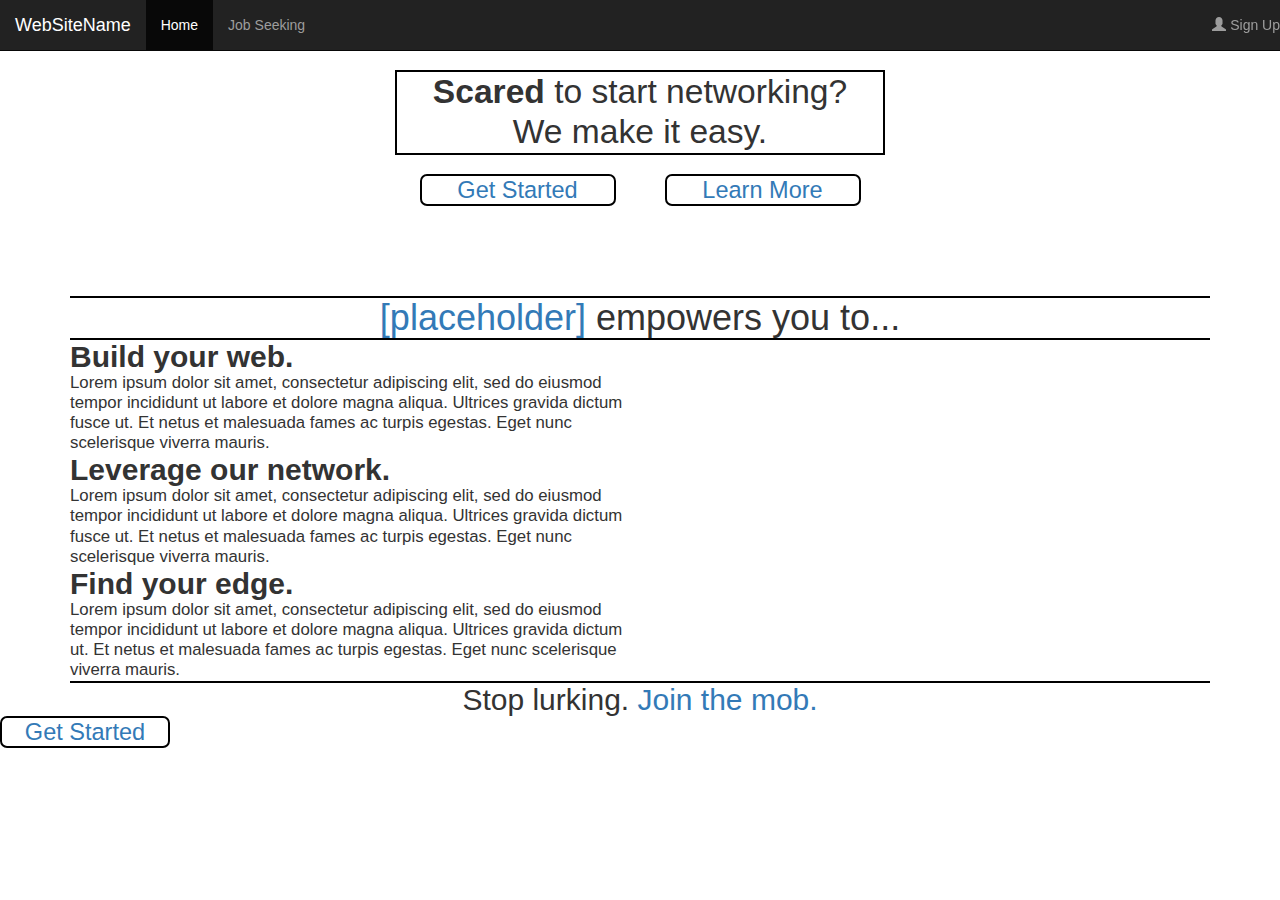
==== 131webrow2/index.html @ 45006539 "Auto stash before merge of "master" and "origin/master"" ====
<!DOCTYPE html>

<html>

<head>
    <!--Bootstrap-->
    <!-- <link rel="stylesheet" href="https://maxcdn.bootstrapcdn.com/bootstrap/4.0.0-beta/css/bootstrap.min.css" integrity="sha384-/Y6pD6FV/Vv2HJnA6t+vslU6fwYXjCFtcEpHbNJ0lyAFsXTsjBbfaDjzALeQsN6M" crossorigin="anonymous"> -->
    <link rel="stylesheet" href="https://maxcdn.bootstrapcdn.com/bootstrap/3.3.7/css/bootstrap.min.css" integrity="sha384-BVYiiSIFeK1dGmJRAkycuHAHRg32OmUcww7on3RYdg4Va+PmSTsz/K68vbdEjh4u" crossorigin="anonymous">

    <link rel="stylesheet" href="css/samstyles.css">
</head>

<body>
    <!-- Ashley's header -->
    <header>
        <nav class="navbar navbar-inverse navbar-fixed-top">
            <div class="navbar-header">
                <button type="button" class="navbar-toggle" data-toggle="collapse" data-target="#myNavbar">
                <span class="icon-bar"></span>
                <span class="icon-bar"></span>
                <span class="icon-bar"></span>
              </button>
                <a class="navbar-brand" href="#">WebSiteName</a>
            </div>
            <div class="collapse navbar-collapse" id="myNavbar">
                <ul class="nav navbar-nav">
                    <li class="active"><a href="index.html">Home</a></li>
                    <li><a href="#">Job Seeking</a></li>
                </ul>
                <ul class="nav navbar-nav navbar-right">
                    <li class="rightpadding"><a href="signup.html"><span class="glyphicon glyphicon-user"></span> Sign Up</a></li>
                </ul>
            </div>
        </nav>
    </header>

    <div id="home-header-img">
        <div id="home-header" class="clearfix center">
            <div id="home-header-tagline" class="home-border">
                <p class="text-center"><strong>Scared</strong> to start networking?</p>
                <p class="text-center">We make it easy.</p>
            </div>

            <div class="home-header-action home-border float-left">
                <a href="signup.html">
                    <p class="text-center">Get Started</p>
                </a>
            </div>

            <div class="home-header-action home-border float-right">
                <a href="#learn-more">
                    <p class="text-center">Learn More</p>
                </a>
            </div>
        </div>
    </div>

    <div class="container">
        <div id="learn-more" class="intro-spacer"> <!--mt-5 mb-4 pt-2 pb-3-->
            <h1 class="text-center"><span class="text-primary">[placeholder]</span> empowers you to...</h1>
        </div>

        <div class="row">
            <div class="col-sm-12 col-md-6"> <!--    mt-sm-0 mt-md-3 mt-lg-5    py-4-->
                <article>
                    <h2><strong>Build your web.</strong></h2> <!--mb-4-->
                    <p>Lorem ipsum dolor sit amet, consectetur adipiscing elit, sed do eiusmod tempor incididunt ut labore et dolore magna aliqua. Ultrices gravida dictum fusce ut. Et netus et malesuada fames ac turpis egestas. Eget nunc scelerisque viverra
                        mauris.</p>
                    <article>
            </div>
            <div> <!--col-sm-12 col-md-6    py-4-->
                <img class="home-img mx-auto d-block" src="https://via.placeholder.com/500x500" alt="">
            </div>
        </div>

        <div class="row">
            <div class="col-sm-12 col-md-6"> <!--order-md-2    mt-sm-0 mt-md-3 mt-lg-5    py-4-->
                <article>
                    <h2><strong>Leverage our network.</strong></h2> <!--mb-4-->
                    <p>Lorem ipsum dolor sit amet, consectetur adipiscing elit, sed do eiusmod tempor incididunt ut labore et dolore <span id="home-user-count" class="text-primary"></span> magna aliqua. Ultrices gravida dictum fusce ut. Et netus et malesuada fames ac turpis egestas. Eget nunc scelerisque viverra
                        mauris.</p>
                    <article>
            </div>
            <div class="col-sm-12 col-md-6"> <!-- order-md-1    py-4-->
                <img class="home-img mx-auto d-block" src="https://via.placeholder.com/500x500" alt="">
            </div>
        </div>

        <div class="row">
            <div class="col-sm-12 col-md-6"> <!--    mt-sm-0 mt-md-3 mt-lg-5    py-4-->
                <article>
                    <h2><strong>Find your edge.</strong></h2> <!--mb-4-->
                    <p>Lorem ipsum dolor sit amet, consectetur adipiscing elit, sed do eiusmod tempor incididunt ut labore et dolore magna aliqua. Ultrices gravida dictum ut. Et netus et malesuada fames ac turpis egestas. Eget nunc scelerisque viverra
                        mauris.</p>
                    <article>
            </div>
            <div class="col-sm-12 col-md-6"> <!--    py-4-->
                <img class="home-img mx-auto d-block" src="https://via.placeholder.com/500x500" alt="">
            </div>
        </div>

        <div class="spacer"></div> <!-- mt-4 mb-5-->
    </div>

    <h2 class="text-center">Stop lurking. <span class="text-primary">Join the mob.</span></h2>
    <div class="home-border bottom-action"> <!-- mx-auto mt-3 mb-5-->
        <a href="#">
            <p class="text-center text-link">Get Started</p> <!--py-1-->
        </a>
    </div>

    <script src="js/home.js"></script>
</body>

</html>
---- 131webrow2/css/samstyles.css ----
/* CSS Reset */
div, p, h1, h2, h3, h4, h5, h6, img {
    margin: 0px;
    padding: 0px;
}

/* Global styling */
body {
    /*background-color: #ffffff;*/
}
p {
    line-height: 1.2em;
    font-size: 1.2em;
}

/* Utility */
.home-border {
    border: 2px solid black;
    background-color: white;
}
.float-left {
    float: left;
}
.float-right {
    float: right;
}
.center {
    display: block;
    margin-left: auto;
    margin-right: auto;
}
.text-center {
    text-align: center;
}

/* --- Homepage --- */

/* Homepage header and landing */
#home-header-img {
    width:100%;
    height: 100%;
    padding: 5em 0em;
    background-image: url("https://via.placeholder.com/1028x200");
    background-size: cover;
}

#home-header {
    width: 35em;
}

#home-header-tagline {
    font-size: 2em;
}

.home-header-action {
    width: 40%;
    margin: 1em 5%;
    font-size: 1.4em;
    border-radius: 7px;
}

/* Home images */
.home-img {
    width: 300px;
    height: auto;
}

/* Spacers */
.intro-spacer {
    border-width: 2px 0px;
    border-style: solid;
    border-color: black;
}

.spacer {
    width: 100%;
    border-top: 2px solid black;
}

/* Bottom button */
.bottom-action {
    font-size: 1.4em;
    width: 170px;
    border-radius: 7px;
}

/* Footer */
#footer {
    background-color: black;
}

@media (max-width: 610px) {

}
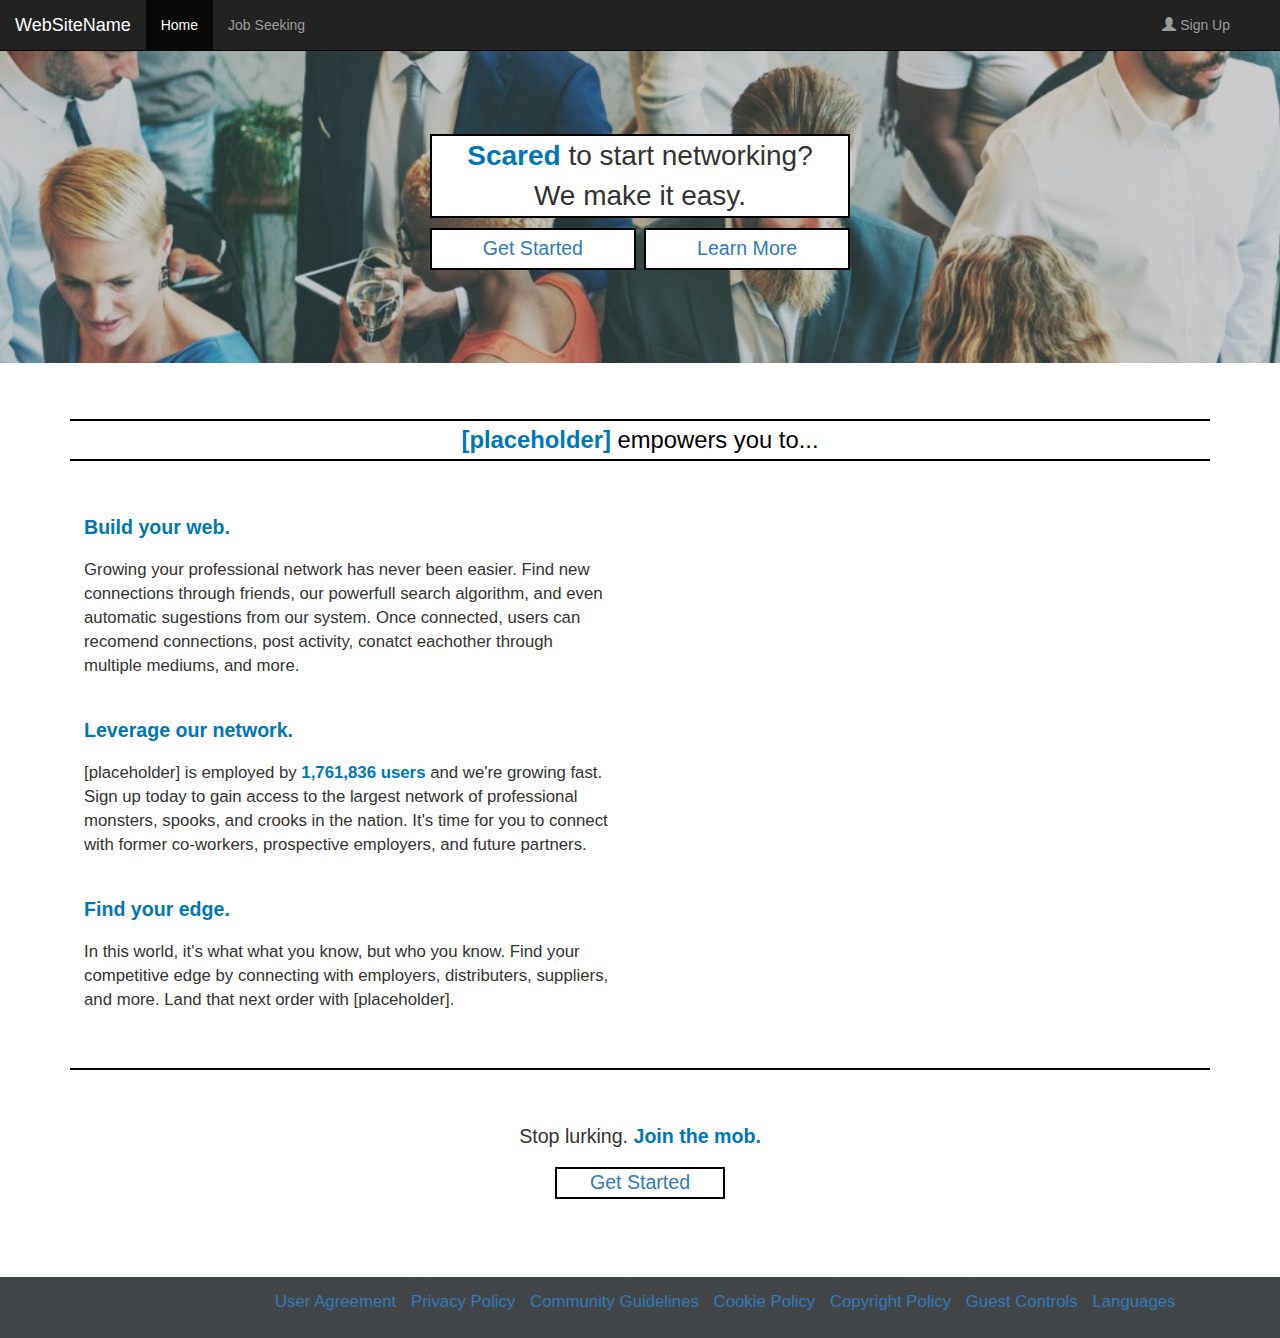
==== commit 33a2c2e3: "Finished homepage." ====
--- a/131webrow2/index.html
+++ b/131webrow2/index.html
@@ -7,10 +7,11 @@
     <!-- <link rel="stylesheet" href="https://maxcdn.bootstrapcdn.com/bootstrap/4.0.0-beta/css/bootstrap.min.css" integrity="sha384-/Y6pD6FV/Vv2HJnA6t+vslU6fwYXjCFtcEpHbNJ0lyAFsXTsjBbfaDjzALeQsN6M" crossorigin="anonymous"> -->
     <link rel="stylesheet" href="https://maxcdn.bootstrapcdn.com/bootstrap/3.3.7/css/bootstrap.min.css" integrity="sha384-BVYiiSIFeK1dGmJRAkycuHAHRg32OmUcww7on3RYdg4Va+PmSTsz/K68vbdEjh4u" crossorigin="anonymous">
 
-    <link rel="stylesheet" href="css/samstyles.css">
+    <link rel="stylesheet" href="css/StyleSheet.css">
+    <link rel="stylesheet" href="css/reset.css">
 </head>
 
-<body>
+<body id="index">
     <!-- Ashley's header -->
     <header>
         <nav class="navbar navbar-inverse navbar-fixed-top">
@@ -25,7 +26,7 @@
             <div class="collapse navbar-collapse" id="myNavbar">
                 <ul class="nav navbar-nav">
                     <li class="active"><a href="index.html">Home</a></li>
-                    <li><a href="#">Job Seeking</a></li>
+                    <li><a href="profiles.html">Job Seeking</a></li>
                 </ul>
                 <ul class="nav navbar-nav navbar-right">
                     <li class="rightpadding"><a href="signup.html"><span class="glyphicon glyphicon-user"></span> Sign Up</a></li>
@@ -57,57 +58,70 @@
 
     <div class="container">
         <div id="learn-more" class="intro-spacer"> <!--mt-5 mb-4 pt-2 pb-3-->
-            <h1 class="text-center"><span class="text-primary">[placeholder]</span> empowers you to...</h1>
+            <h1 class="text-center"><strong>[placeholder]</strong> empowers you to...</h1>
         </div>
 
         <div class="row">
-            <div class="col-sm-12 col-md-6"> <!--    mt-sm-0 mt-md-3 mt-lg-5    py-4-->
+            <div class="col-sm-12 col-md-6 home-col"> <!--    mt-sm-0 mt-md-3 mt-lg-5    py-4-->
                 <article>
                     <h2><strong>Build your web.</strong></h2> <!--mb-4-->
-                    <p>Lorem ipsum dolor sit amet, consectetur adipiscing elit, sed do eiusmod tempor incididunt ut labore et dolore magna aliqua. Ultrices gravida dictum fusce ut. Et netus et malesuada fames ac turpis egestas. Eget nunc scelerisque viverra
-                        mauris.</p>
-                    <article>
+                    <p>Growing your professional network has never been easier. Find new connections through friends, our powerfull search algorithm, and even automatic sugestions from our system. Once connected, users can recomend connections, post activity, conatct eachother through multiple mediums, and more.</p>
+                </article>
             </div>
-            <div> <!--col-sm-12 col-md-6    py-4-->
-                <img class="home-img mx-auto d-block" src="https://via.placeholder.com/500x500" alt="">
+            <div class="col-sm-12 col-md-6 home-col">
+                <img class="home-img center" src="./images/build.png" alt="">
             </div>
         </div>
 
         <div class="row">
-            <div class="col-sm-12 col-md-6"> <!--order-md-2    mt-sm-0 mt-md-3 mt-lg-5    py-4-->
+            <div class="col-sm-12 col-md-6 home-col"> <!--order-md-2    mt-sm-0 mt-md-3 mt-lg-5    py-4-->
                 <article>
                     <h2><strong>Leverage our network.</strong></h2> <!--mb-4-->
-                    <p>Lorem ipsum dolor sit amet, consectetur adipiscing elit, sed do eiusmod tempor incididunt ut labore et dolore <span id="home-user-count" class="text-primary"></span> magna aliqua. Ultrices gravida dictum fusce ut. Et netus et malesuada fames ac turpis egestas. Eget nunc scelerisque viverra
-                        mauris.</p>
-                    <article>
+                    <p>[placeholder] is employed by <strong><span id="home-user-count">1,761,836</span> users</strong> and we're growing fast. Sign up today to gain access to the largest network of professional monsters, spooks, and crooks in the nation. It's time for you to connect with former co-workers, prospective employers, and future partners.</p>
+                </article>
             </div>
-            <div class="col-sm-12 col-md-6"> <!-- order-md-1    py-4-->
-                <img class="home-img mx-auto d-block" src="https://via.placeholder.com/500x500" alt="">
+            <div class="col-sm-12 col-md-6 home-col"> <!-- order-md-1    py-4-->
+                <img class="home-img center" src="./images/leverage.png" alt="">
             </div>
         </div>
 
         <div class="row">
-            <div class="col-sm-12 col-md-6"> <!--    mt-sm-0 mt-md-3 mt-lg-5    py-4-->
+            <div class="col-sm-12 col-md-6 home-col"> <!--    mt-sm-0 mt-md-3 mt-lg-5    py-4-->
                 <article>
                     <h2><strong>Find your edge.</strong></h2> <!--mb-4-->
-                    <p>Lorem ipsum dolor sit amet, consectetur adipiscing elit, sed do eiusmod tempor incididunt ut labore et dolore magna aliqua. Ultrices gravida dictum ut. Et netus et malesuada fames ac turpis egestas. Eget nunc scelerisque viverra
-                        mauris.</p>
-                    <article>
+                    <p>In this world, it's what what you know, but who you know. Find your competitive edge by connecting with employers, distributers, suppliers, and more. Land that next order with [placeholder].</p>
+                </article>
             </div>
-            <div class="col-sm-12 col-md-6"> <!--    py-4-->
-                <img class="home-img mx-auto d-block" src="https://via.placeholder.com/500x500" alt="">
+            <div class="col-sm-12 col-md-6 home-col"> <!--    py-4-->
+                <img class="home-img center" src="./images/find.png" alt="">
             </div>
         </div>
 
         <div class="spacer"></div> <!-- mt-4 mb-5-->
     </div>
 
-    <h2 class="text-center">Stop lurking. <span class="text-primary">Join the mob.</span></h2>
-    <div class="home-border bottom-action"> <!-- mx-auto mt-3 mb-5-->
-        <a href="#">
-            <p class="text-center text-link">Get Started</p> <!--py-1-->
+    <h2 class="text-center">Stop lurking. <strong>Join the mob.</strong></h2>
+    <div class="home-border bottom-action center"> <!-- mx-auto mt-3 mb-5-->
+        <a href="signup.html">
+            <p class="text-center">Get Started</p> <!--py-1-->
         </a>
     </div>
+
+    <footer>
+        <div class="container">
+          <div class="col-sm-12 col-md-12 col-lg-12 col-lg-offset-2">
+            <ul class="list-inline">
+              <li><a href="#">User Agreement</a></li>
+              <li><a href="#">Privacy Policy</a></li>
+              <li><a href="#">Community Guidelines</a></li>
+              <li><a href="#">Cookie Policy</a></li>
+              <li><a href="#">Copyright Policy</a></li>
+              <li><a href="#">Guest Controls</a></li>
+              <li><a href="#">Languages</a></li>
+            </ul>
+          </div>
+        </div>
+    </footer>
 
     <script src="js/home.js"></script>
 </body>
--- a/131webrow2/css/StyleSheet.css
+++ b/131webrow2/css/StyleSheet.css
@@ -0,0 +1,192 @@
+body {
+  position: relative;
+}
+h1{
+  color: #0077b5;
+}
+h1:hover{
+  color: #283e4a;
+  text-decoration: none;
+}
+footer{
+  line-height: 3.0em;
+  font-size: 1.2em;
+  height: 12%;
+  color: #dde6ea;
+  background-color: #434649;
+}
+.rightpadding{
+  padding-right: 50px;
+}
+.nav>li>a:hover{
+  background-color: #434649;
+  color: #dde6ea;
+  padding: 15px;
+}
+.spypadding {
+  margin-top: 130px;
+  width: 12%;
+}
+.affix {
+    height: 300px;
+}
+.nav-pills>li.active>a, .nav-pills>li.active>a:focus, .nav-pills>li.active>a:hover{
+    background-color: #283e4a;
+}
+.secspacing{
+  padding-top: 250px;
+  padding-bottom: 500px;
+  margin-top: 200px;
+}
+.roundedframe{
+  height: 100%;
+  width: 100%;
+}
+
+#section1, #section2, #section3, #section4, #section5{
+    background-color: #dde6ea;
+    margin-left: 125px;
+    margin-bottom: 200px;
+}
+
+/* Specific stuff for Sam --- */
+
+/* Utility */
+.home-border {
+    border: 2px solid black;
+    background-color: white;
+}
+.float-left {
+    float: left;
+}
+.float-right {
+    float: right;
+}
+.center {
+    display: block;
+    margin-left: auto;
+    margin-right: auto;
+}
+.text-center {
+    text-align: center;
+}
+
+/* Homepage header and landing */
+#home-header-img {
+    width:100%;
+    padding: 6em 0em;
+    background-image: url("../images/HomeBanner.png");
+    background-size: cover;
+
+    /* so it plays nice with the header */
+    margin-top: 50px;
+}
+
+#home-header {
+    width: 30em;
+}
+
+#home-header-tagline {
+    font-size: 2em;
+}
+
+.home-header-action {
+    width: 49%;
+    margin: .5em 0em;
+    padding: .25em 0em;
+    font-size: 1.4em;
+    /*border-radius: 7px;*/
+}
+
+/* Home articles */
+#index article {
+    padding: 0em 1em;
+}
+#index article h2 {
+    margin-bottom: 1em;
+}
+.home-col {
+    margin-top: 3em;
+}
+
+/* Home images */
+.home-img {
+    width: 250px;
+    height: auto;
+}
+
+/* Spacers */
+.intro-spacer {
+    border-width: 2px 0px;
+    border-style: solid;
+    border-color: black;
+
+    margin: 4em 0em 1em 0em;
+    padding: 0.4em 0em;
+}
+.spacer {
+    margin: 4em 0em;
+    width: 100%;
+    border-top: 2px solid black;
+}
+
+/* Overide general style for h1 above. */
+.intro-spacer h1 {
+    color: black;
+}
+.intro-spacer:hover {
+    color: black;
+}
+
+/* Bottom button */
+.bottom-action {
+    margin: 1em auto 4em auto;
+    font-size: 1.4em;
+    width: 170px;
+}
+
+/* Footer */
+#footer {
+    background-color: black;
+}
+
+/* Fonts */
+#index h1 {
+    font-size: 1.7em;
+}
+#index h2 {
+    font-size: 1.4em;
+}
+article p {
+    font-size: 1.2em;
+}
+
+/* Colors */
+#index .text-primary{
+    color: #0077b5;
+}
+#index .text-secondary {
+    color: #283e4a;
+}
+#index strong {
+    color: #0077b5;
+}
+
+/* End specific stuff for Sam --- */
+
+@media screen and (max-width: 992px) {
+  #section1, #section2, #section3, #section4, #section5{
+      margin-left: 0px;
+  }
+}
+
+/*
+Extra small devices Phones (<768px)
+Small devices Tablets (≥768px)
+Medium devices Desktops (≥992px)
+Large devices Desktops (≥1200px)
+
+@media screen and (min-width: px) {
+
+}
+*/
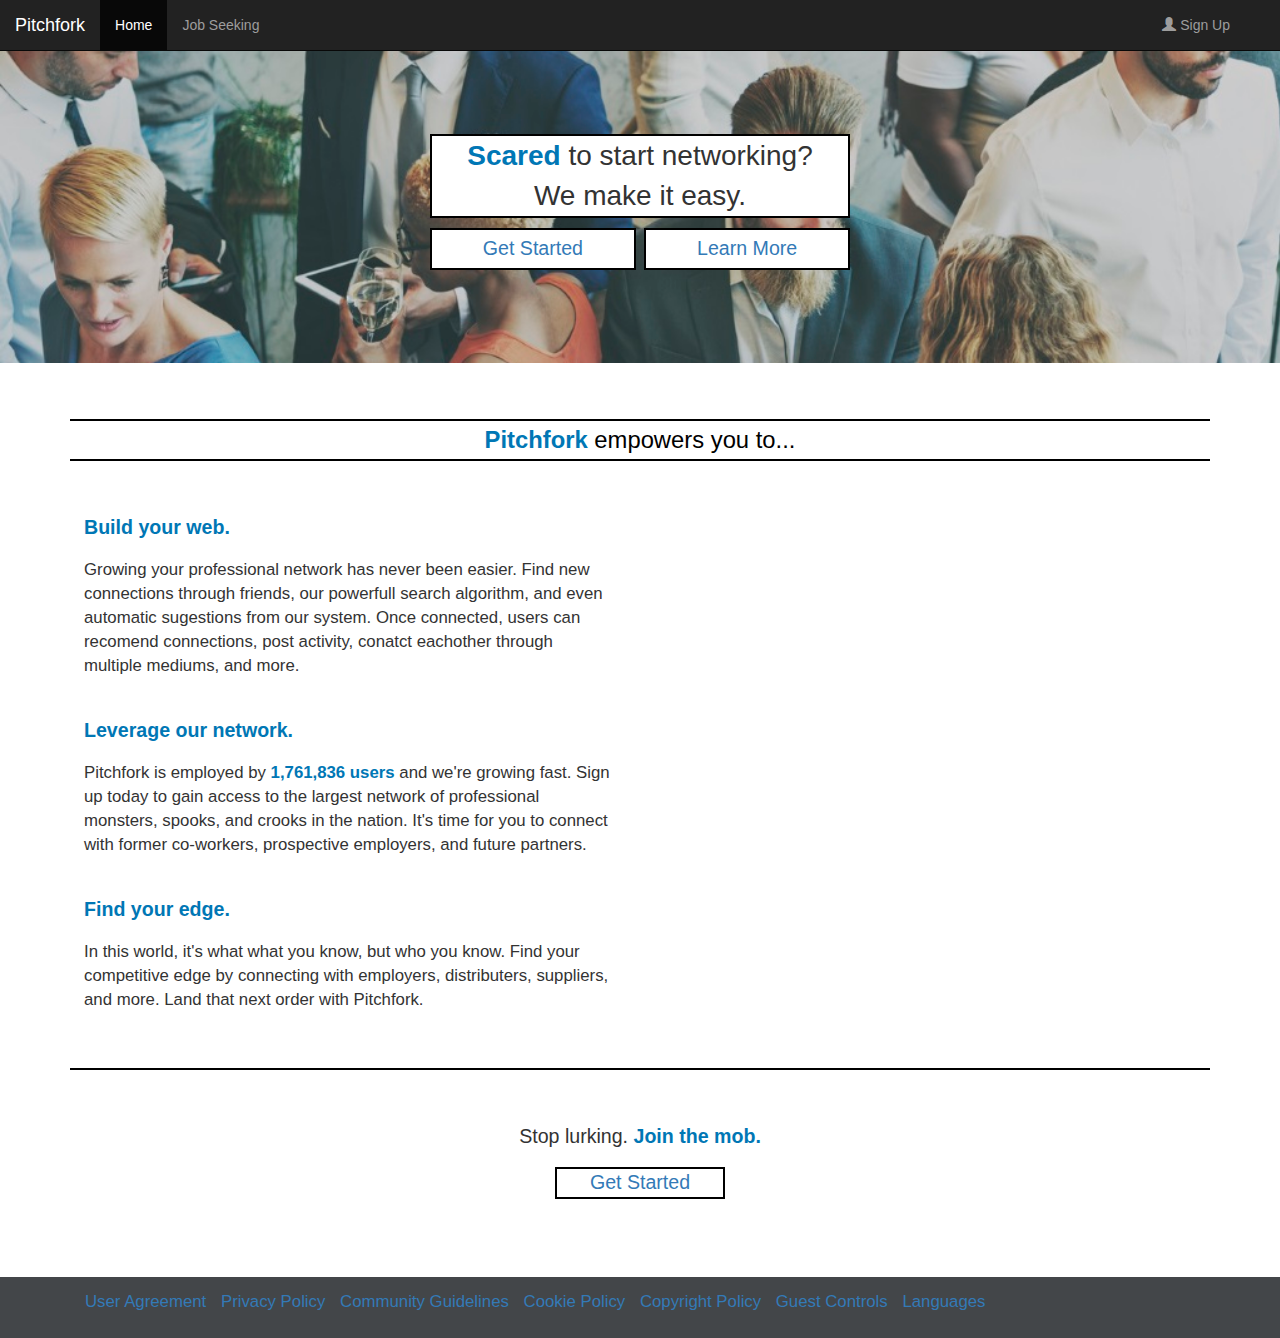
==== commit 821cfcdb: "Webiste name: Pitchfork" ====
--- a/131webrow2/index.html
+++ b/131webrow2/index.html
@@ -21,7 +21,7 @@
                 <span class="icon-bar"></span>
                 <span class="icon-bar"></span>
               </button>
-                <a class="navbar-brand" href="#">WebSiteName</a>
+                <a class="navbar-brand" href="#">Pitchfork</a>
             </div>
             <div class="collapse navbar-collapse" id="myNavbar">
                 <ul class="nav navbar-nav">
@@ -58,7 +58,7 @@
 
     <div class="container">
         <div id="learn-more" class="intro-spacer"> <!--mt-5 mb-4 pt-2 pb-3-->
-            <h1 class="text-center"><strong>[placeholder]</strong> empowers you to...</h1>
+            <h1 class="text-center"><strong>Pitchfork</strong> empowers you to...</h1>
         </div>
 
         <div class="row">
@@ -77,7 +77,7 @@
             <div class="col-sm-12 col-md-6 home-col"> <!--order-md-2    mt-sm-0 mt-md-3 mt-lg-5    py-4-->
                 <article>
                     <h2><strong>Leverage our network.</strong></h2> <!--mb-4-->
-                    <p>[placeholder] is employed by <strong><span id="home-user-count">1,761,836</span> users</strong> and we're growing fast. Sign up today to gain access to the largest network of professional monsters, spooks, and crooks in the nation. It's time for you to connect with former co-workers, prospective employers, and future partners.</p>
+                    <p>Pitchfork is employed by <strong><span id="home-user-count">1,761,836</span> users</strong> and we're growing fast. Sign up today to gain access to the largest network of professional monsters, spooks, and crooks in the nation. It's time for you to connect with former co-workers, prospective employers, and future partners.</p>
                 </article>
             </div>
             <div class="col-sm-12 col-md-6 home-col"> <!-- order-md-1    py-4-->
@@ -89,7 +89,7 @@
             <div class="col-sm-12 col-md-6 home-col"> <!--    mt-sm-0 mt-md-3 mt-lg-5    py-4-->
                 <article>
                     <h2><strong>Find your edge.</strong></h2> <!--mb-4-->
-                    <p>In this world, it's what what you know, but who you know. Find your competitive edge by connecting with employers, distributers, suppliers, and more. Land that next order with [placeholder].</p>
+                    <p>In this world, it's what what you know, but who you know. Find your competitive edge by connecting with employers, distributers, suppliers, and more. Land that next order with Pitchfork.</p>
                 </article>
             </div>
             <div class="col-sm-12 col-md-6 home-col"> <!--    py-4-->
@@ -98,18 +98,18 @@
         </div>
 
         <div class="spacer"></div> <!-- mt-4 mb-5-->
-    </div>
 
-    <h2 class="text-center">Stop lurking. <strong>Join the mob.</strong></h2>
-    <div class="home-border bottom-action center"> <!-- mx-auto mt-3 mb-5-->
-        <a href="signup.html">
-            <p class="text-center">Get Started</p> <!--py-1-->
-        </a>
+        <h2 class="text-center">Stop lurking. <strong>Join the mob.</strong></h2>
+        <div class="home-border bottom-action center"> <!-- mx-auto mt-3 mb-5-->
+            <a href="signup.html">
+                <p class="text-center">Get Started</p> <!--py-1-->
+            </a>
+        </div>
     </div>
 
     <footer>
         <div class="container">
-          <div class="col-sm-12 col-md-12 col-lg-12 col-lg-offset-2">
+          <div class="col-xs-12">
             <ul class="list-inline">
               <li><a href="#">User Agreement</a></li>
               <li><a href="#">Privacy Policy</a></li>
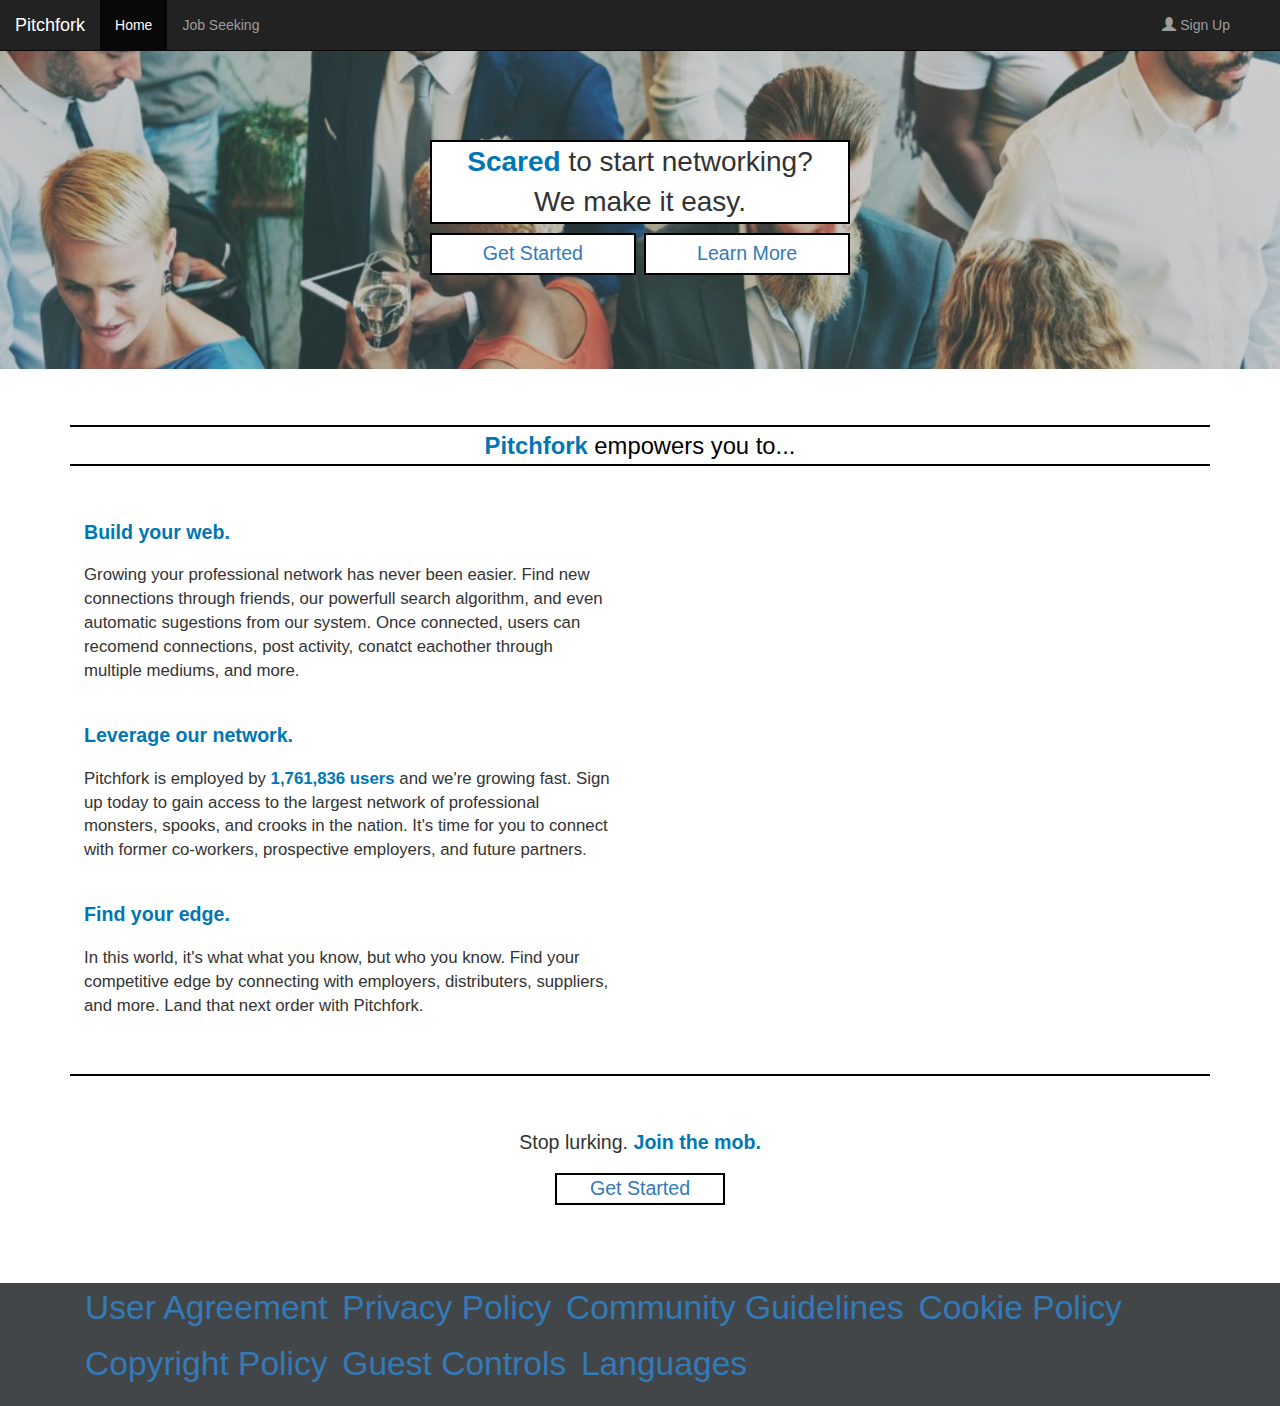
==== commit 3fb277d4: "It is now lowercase" ====
--- a/131webrow2/index.html
+++ b/131webrow2/index.html
@@ -7,7 +7,7 @@
     <!-- <link rel="stylesheet" href="https://maxcdn.bootstrapcdn.com/bootstrap/4.0.0-beta/css/bootstrap.min.css" integrity="sha384-/Y6pD6FV/Vv2HJnA6t+vslU6fwYXjCFtcEpHbNJ0lyAFsXTsjBbfaDjzALeQsN6M" crossorigin="anonymous"> -->
     <link rel="stylesheet" href="https://maxcdn.bootstrapcdn.com/bootstrap/3.3.7/css/bootstrap.min.css" integrity="sha384-BVYiiSIFeK1dGmJRAkycuHAHRg32OmUcww7on3RYdg4Va+PmSTsz/K68vbdEjh4u" crossorigin="anonymous">
 
-    <link rel="stylesheet" href="css/StyleSheet.css">
+    <link rel="stylesheet" href="css/stylesheet.css">
     <link rel="stylesheet" href="css/reset.css">
 </head>
 
--- a/131webrow2/css/stylesheet.css
+++ b/131webrow2/css/stylesheet.css
@@ -0,0 +1,428 @@
+body {
+  position: relative;
+}
+
+
+h1{
+
+  color: #0077b5;
+
+}
+
+h1:hover{
+
+  color: #283e4a;
+
+  text-decoration: none;
+
+}
+
+footer{
+
+  line-height: 3.0em;
+
+  font-size: 1.2em;
+
+  height: 12%;
+
+  color: #dde6ea;
+
+  background-color: #434649;
+
+}
+
+.rightpadding{
+
+  padding-right: 50px;
+
+}
+
+.nav>li>a:hover{
+
+  background-color: #434649;
+
+ }
+
+.contact_info{
+
+  float: right;
+
+  font-size: 100%;
+
+}
+
+.mummy{
+
+  display: block;
+
+  margin: 0 auto;
+
+  border: 2px solid black;
+
+  box-shadow: 5px 2px #434649;
+
+}
+
+.jumbotron{
+
+  background-image: url(images/header.jpg);
+
+  padding: 5%;
+
+  background-position: right top;
+
+  background-attachment: fixed;
+
+  background-repeat: no-repeat;
+
+  margin: 0;
+
+  margin-bottom: 2%;
+
+}
+
+.jumbotron h1{
+
+  text-align: center;
+
+  color: #dde6ea;
+
+  padding: 15px;
+
+}
+
+.spypadding {
+
+  margin-top: 130px;
+
+  width: 12%;
+
+}
+
+.affix {
+
+    height: 300px;
+
+}
+
+.nav-pills>li.active>a, .nav-pills>li.active>a:focus, .nav-pills>li.active>a:hover{
+
+    background-color: #283e4a;
+
+}
+
+.secspacing{
+
+  padding-top: 250px;
+
+  padding-bottom: 500px;
+
+  margin-top: 200px;
+
+}
+
+.roundedframe{
+
+  height: 100%;
+
+  width: 100%;
+
+}
+
+
+
+#section1, #section2, #section3, #section4, #section5{
+
+    background-color: #dde6ea;
+
+    margin-left: 125px;
+
+    margin-bottom: 200px;
+
+}
+
+
+
+/* Specific stuff for Sam --- */
+
+
+
+/* Utility */
+
+.home-border {
+
+    border: 2px solid black;
+
+    background-color: white;
+
+}
+
+.float-left {
+
+    float: left;
+
+}
+
+.float-right {
+
+    float: right;
+
+}
+
+.center {
+
+    display: block;
+
+    margin-left: auto;
+
+    margin-right: auto;
+
+}
+
+.text-center {
+
+    text-align: center;
+
+}
+
+
+
+/* Homepage header and landing */
+
+#home-header-img {
+
+    width:100%;
+
+    padding: 6em 0em;
+
+    background-image: url("../images/HomeBanner.png");
+
+    background-size: cover;
+
+
+
+    /* so it plays nice with the header */
+
+    margin-top: 50px;
+
+  padding-top: 7%;
+
+}
+
+
+
+#home-header {
+
+    width: 30em;
+
+}
+
+.p {
+
+  font-size: 200%;
+
+}
+
+
+
+#home-header-tagline {
+
+    font-size: 2em;
+
+}
+
+.container li{
+
+  font-size: 200%;
+
+}
+
+
+
+.home-header-action {
+
+    width: 49%;
+
+    margin: .5em 0em;
+
+    padding: .25em 0em;
+
+    font-size: 1.4em;
+
+    /*border-radius: 7px;*/
+
+}
+
+
+
+/* Home articles */
+
+#index article {
+
+    padding: 0em 1em;
+
+}
+
+#index article h2 {
+
+    margin-bottom: 1em;
+
+}
+
+.home-col {
+
+    margin-top: 3em;
+
+}
+
+
+
+/* Home images */
+
+.home-img {
+
+    width: 250px;
+
+    height: auto;
+
+}
+
+
+
+/* Spacers */
+
+.intro-spacer {
+
+    border-width: 2px 0px;
+
+    border-style: solid;
+
+    border-color: black;
+
+
+
+    margin: 4em 0em 1em 0em;
+
+    padding: 0.4em 0em;
+
+}
+
+.spacer {
+
+    margin: 4em 0em;
+
+    width: 100%;
+
+    border-top: 2px solid black;
+
+}
+
+
+
+/* Overide general style for h1 above. */
+
+.intro-spacer h1 {
+
+    color: black;
+
+}
+
+.intro-spacer:hover {
+
+    color: black;
+
+}
+
+
+
+/* Bottom button */
+
+.bottom-action {
+
+    margin: 1em auto 4em auto;
+
+    font-size: 1.4em;
+
+    width: 170px;
+
+}
+
+
+
+/* Footer */
+
+#footer {
+
+    background-color: black;
+
+}
+
+
+
+/* Fonts */
+
+#index h1 {
+
+    font-size: 1.7em;
+
+}
+
+#index h2 {
+
+    font-size: 1.4em;
+
+}
+
+article p {
+
+    font-size: 1.2em;
+
+}
+
+
+
+/* Colors */
+
+#index .text-primary{
+
+    color: #0077b5;
+
+}
+
+#index .text-secondary {
+
+    color: #283e4a;
+
+}
+
+#index strong {
+
+    color: #0077b5;
+
+}
+
+
+
+/* End specific stuff for Sam --- */
+
+
+
+@media screen and (max-width: 992px) {
+
+  #section1, #section2, #section3, #section4, #section5{
+
+      margin-left: 0px;
+
+  }
+
+footer{
+
+  background-color:  black;
+
+  color: white;
+
+  padding: .5%;
+
+  text-align: center;
+
+}
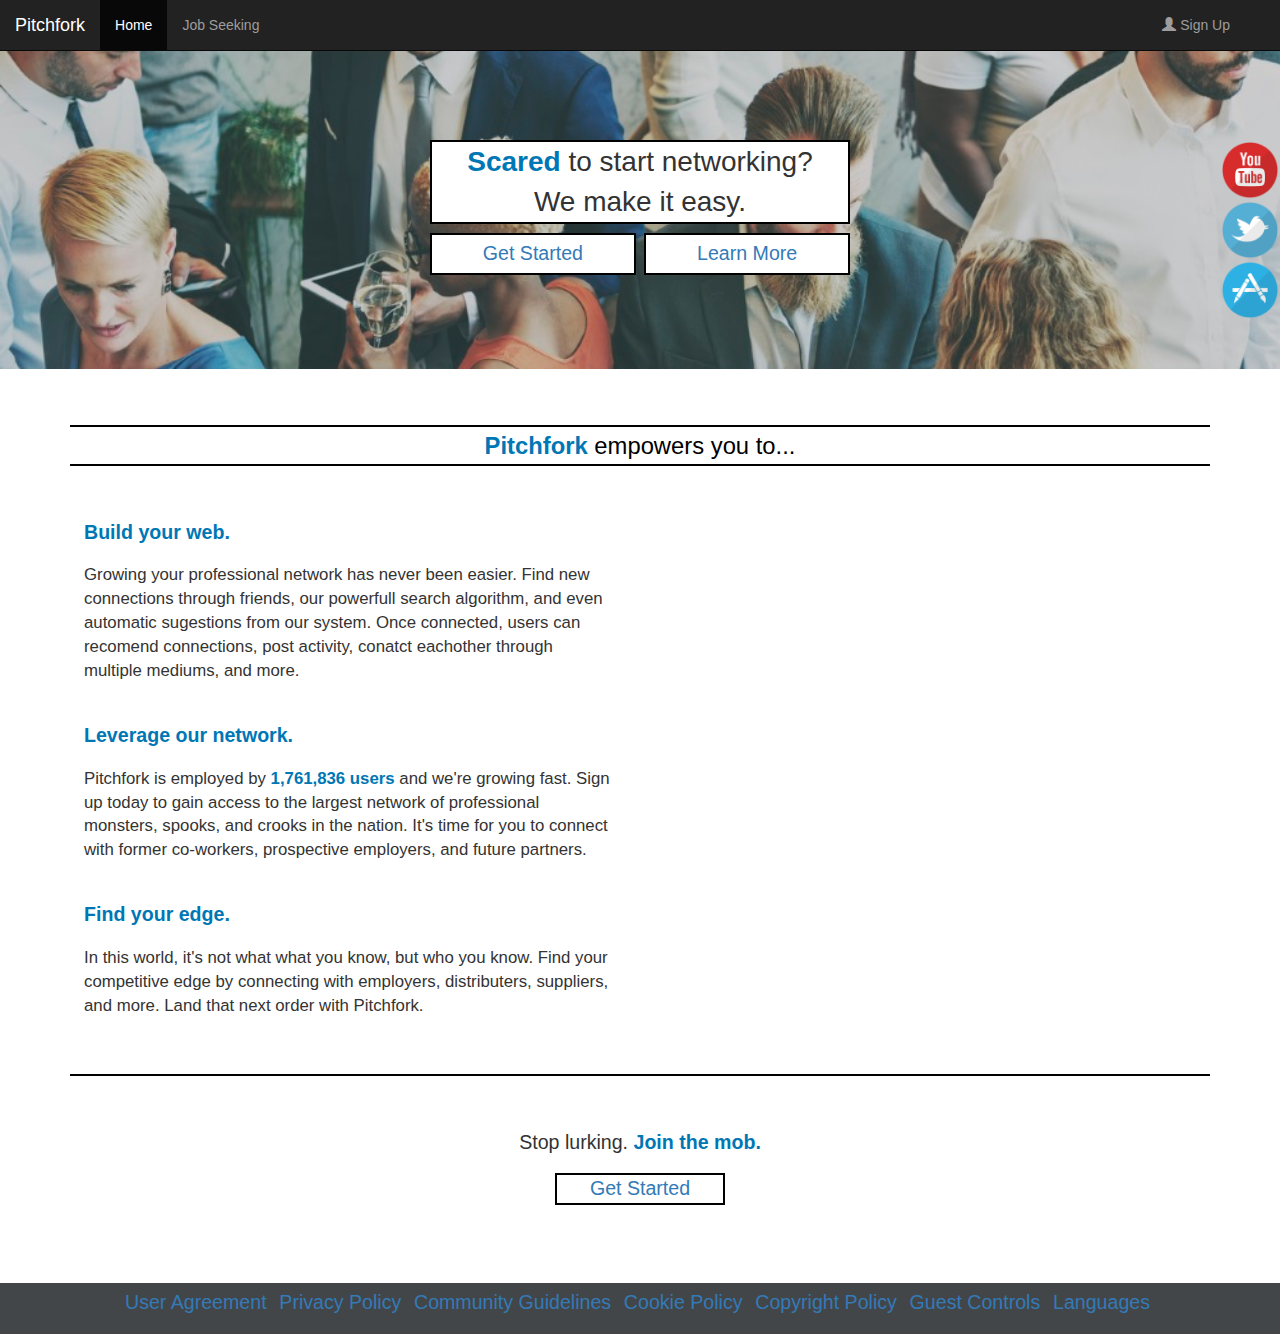
==== commit fca604de: "Created social bar." ====
--- a/131webrow2/index.html
+++ b/131webrow2/index.html
@@ -21,7 +21,7 @@
                 <span class="icon-bar"></span>
                 <span class="icon-bar"></span>
               </button>
-                <a class="navbar-brand" href="#">Pitchfork</a>
+                <a class="navbar-brand" href="index.html">Pitchfork</a>
             </div>
             <div class="collapse navbar-collapse" id="myNavbar">
                 <ul class="nav navbar-nav">
@@ -34,6 +34,9 @@
             </div>
         </nav>
     </header>
+	
+	<!-- Fixed to the side of the screen. -->
+	<div id="social-bar"></div>
 
     <div id="home-header-img">
         <div id="home-header" class="clearfix center">
@@ -89,7 +92,7 @@
             <div class="col-sm-12 col-md-6 home-col"> <!--    mt-sm-0 mt-md-3 mt-lg-5    py-4-->
                 <article>
                     <h2><strong>Find your edge.</strong></h2> <!--mb-4-->
-                    <p>In this world, it's what what you know, but who you know. Find your competitive edge by connecting with employers, distributers, suppliers, and more. Land that next order with Pitchfork.</p>
+                    <p>In this world, it's not what what you know, but who you know. Find your competitive edge by connecting with employers, distributers, suppliers, and more. Land that next order with Pitchfork.</p>
                 </article>
             </div>
             <div class="col-sm-12 col-md-6 home-col"> <!--    py-4-->
--- a/131webrow2/css/stylesheet.css
+++ b/131webrow2/css/stylesheet.css
@@ -2,187 +2,118 @@
   position: relative;
 }
 
-
 h1{
-
   color: #0077b5;
-
 }
 
 h1:hover{
-
   color: #283e4a;
-
   text-decoration: none;
-
+}
+
+.rightpadding{
+  padding-right: 50px;
+}
+
+.nav>li>a:hover{
+  background-color: #434649;
+ }
+
+.contact_info{
+  float: right;
+  font-size: 100%;
+}
+
+.mummy{
+  display: block;
+  margin: 0 auto;
+  border: 2px solid black;
+  box-shadow: 5px 2px #434649;
+}
+
+.jumbotron{
+  background-image: url("../images/header.jpg");
+  padding: 5%;
+  background-position: right top;
+  background-attachment: fixed;
+  background-repeat: no-repeat;
+  margin: 0;
+  margin-bottom: 2%;
+}
+
+.jumbotron h1{
+  text-align: center;
+  color: #dde6ea;
+  padding: 15px;
 }
 
 footer{
-
-  line-height: 3.0em;
-
-  font-size: 1.2em;
-
-  height: 12%;
-
   color: #dde6ea;
-
   background-color: #434649;
-
-}
-
-.rightpadding{
-
-  padding-right: 50px;
-
-}
-
-.nav>li>a:hover{
-
-  background-color: #434649;
-
- }
-
-.contact_info{
-
-  float: right;
-
-  font-size: 100%;
-
-}
-
-.mummy{
-
-  display: block;
-
-  margin: 0 auto;
-
-  border: 2px solid black;
-
-  box-shadow: 5px 2px #434649;
-
-}
-
-.jumbotron{
-
-  background-image: url(images/header.jpg);
-
-  padding: 5%;
-
-  background-position: right top;
-
-  background-attachment: fixed;
-
-  background-repeat: no-repeat;
-
-  margin: 0;
-
-  margin-bottom: 2%;
-
-}
-
-.jumbotron h1{
-
+  padding: .5%;
   text-align: center;
-
-  color: #dde6ea;
-
-  padding: 15px;
-
+  font-size: .7em;
 }
 
 .spypadding {
-
   margin-top: 130px;
-
   width: 12%;
-
 }
 
 .affix {
-
     height: 300px;
-
 }
 
 .nav-pills>li.active>a, .nav-pills>li.active>a:focus, .nav-pills>li.active>a:hover{
-
     background-color: #283e4a;
-
 }
 
 .secspacing{
-
   padding-top: 250px;
-
   padding-bottom: 500px;
-
   margin-top: 200px;
-
 }
 
 .roundedframe{
-
   height: 100%;
-
   width: 100%;
-
 }
 
 
 
 #section1, #section2, #section3, #section4, #section5{
-
     background-color: #dde6ea;
-
     margin-left: 125px;
-
     margin-bottom: 200px;
-
 }
 
 
 
 /* Specific stuff for Sam --- */
 
-
-
 /* Utility */
 
 .home-border {
-
     border: 2px solid black;
-
     background-color: white;
-
 }
 
 .float-left {
-
     float: left;
-
 }
 
 .float-right {
-
     float: right;
-
 }
 
 .center {
-
     display: block;
-
     margin-left: auto;
-
     margin-right: auto;
-
 }
 
 .text-center {
-
     text-align: center;
-
 }
 
 
@@ -190,67 +121,43 @@
 /* Homepage header and landing */
 
 #home-header-img {
-
     width:100%;
-
     padding: 6em 0em;
-
     background-image: url("../images/HomeBanner.png");
-
     background-size: cover;
 
-
-
     /* so it plays nice with the header */
-
     margin-top: 50px;
-
-  padding-top: 7%;
-
+	padding-top: 7%;
 }
 
 
 
 #home-header {
-
     width: 30em;
-
 }
 
 .p {
-
   font-size: 200%;
-
 }
 
 
 
 #home-header-tagline {
-
     font-size: 2em;
-
 }
 
 .container li{
-
   font-size: 200%;
-
 }
 
 
 
 .home-header-action {
-
     width: 49%;
-
     margin: .5em 0em;
-
     padding: .25em 0em;
-
     font-size: 1.4em;
-
-    /*border-radius: 7px;*/
-
 }
 
 
@@ -258,21 +165,15 @@
 /* Home articles */
 
 #index article {
-
     padding: 0em 1em;
-
 }
 
 #index article h2 {
-
     margin-bottom: 1em;
-
 }
 
 .home-col {
-
     margin-top: 3em;
-
 }
 
 
@@ -280,11 +181,8 @@
 /* Home images */
 
 .home-img {
-
     width: 250px;
-
     height: auto;
-
 }
 
 
@@ -292,29 +190,17 @@
 /* Spacers */
 
 .intro-spacer {
-
     border-width: 2px 0px;
-
     border-style: solid;
-
     border-color: black;
-
-
-
     margin: 4em 0em 1em 0em;
-
     padding: 0.4em 0em;
-
 }
 
 .spacer {
-
     margin: 4em 0em;
-
     width: 100%;
-
     border-top: 2px solid black;
-
 }
 
 
@@ -322,15 +208,11 @@
 /* Overide general style for h1 above. */
 
 .intro-spacer h1 {
-
     color: black;
-
 }
 
 .intro-spacer:hover {
-
     color: black;
-
 }
 
 
@@ -338,13 +220,9 @@
 /* Bottom button */
 
 .bottom-action {
-
     margin: 1em auto 4em auto;
-
     font-size: 1.4em;
-
     width: 170px;
-
 }
 
 
@@ -352,31 +230,21 @@
 /* Footer */
 
 #footer {
-
     background-color: black;
-
-}
-
-
+}
 
 /* Fonts */
 
 #index h1 {
-
     font-size: 1.7em;
-
 }
 
 #index h2 {
-
     font-size: 1.4em;
-
 }
 
 article p {
-
     font-size: 1.2em;
-
 }
 
 
@@ -384,45 +252,52 @@
 /* Colors */
 
 #index .text-primary{
-
     color: #0077b5;
-
 }
 
 #index .text-secondary {
-
     color: #283e4a;
-
 }
 
 #index strong {
-
     color: #0077b5;
-
-}
-
-
+}
+
+/* For social bar */
+#social-bar {
+	position: fixed;
+	top: 140px;
+	right: 0px;
+	width: 60px;
+	height: 200px;
+	color: rgba(0, 0, 0, 0);
+}
+#social-bar:hover {
+	color: rgba(0, 0, 0, 0.4);
+}
+
+.social-bar-icon {
+	width: 100%;
+	height: auto;
+	transition: 2s;
+}
+
+#social-bar-hide, #social-bar-show {
+	width: 100%;
+	color: inherit; /* Only shown when social bar is moused over. Handled in social-bar:hover */
+	border: none;
+	background-color: rgba(0, 0, 0, 0);
+	text-align: left;
+}
+#social-bar-show {
+	display: none;
+}
 
 /* End specific stuff for Sam --- */
 
-
-
 @media screen and (max-width: 992px) {
 
   #section1, #section2, #section3, #section4, #section5{
-
-      margin-left: 0px;
-
+    margin-left: 0px;
   }
-
-footer{
-
-  background-color:  black;
-
-  color: white;
-
-  padding: .5%;
-
-  text-align: center;
-
-}
+}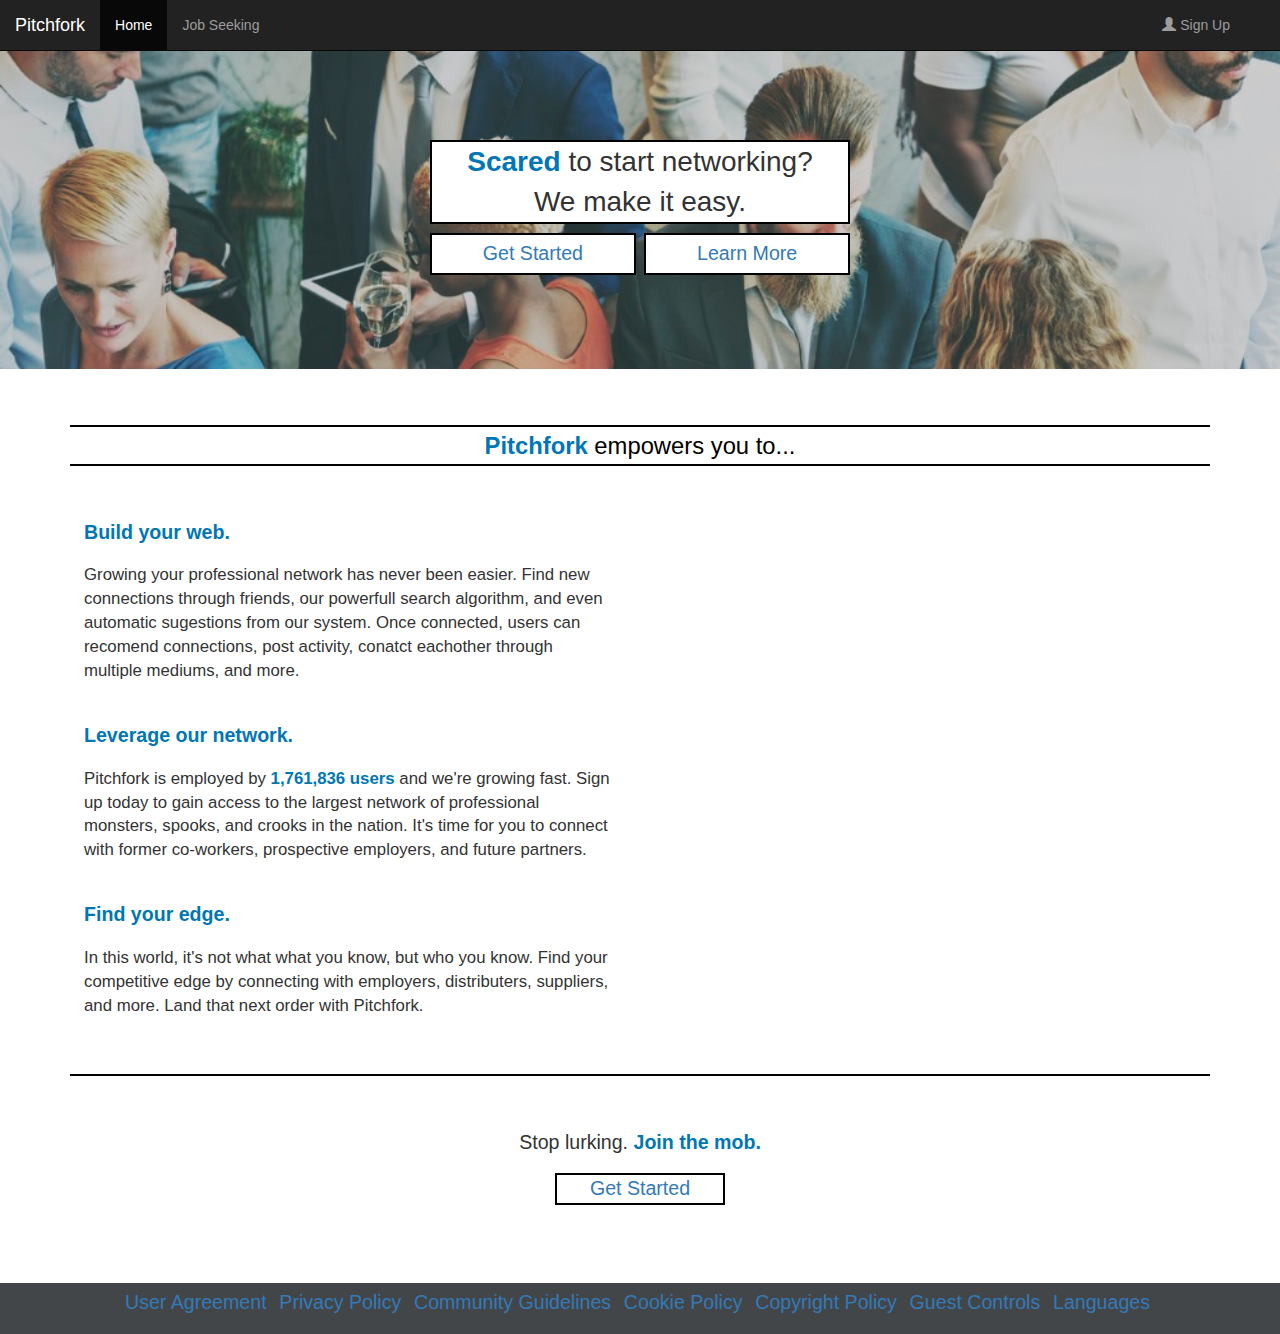
==== commit baba7921: "Made organizational changes." ====
--- a/131webrow2/index.html
+++ b/131webrow2/index.html
@@ -126,7 +126,7 @@
         </div>
     </footer>
 
-    <script src="js/home.js"></script>
+    <script src="js/main.js"></script>
 </body>
 
 </html>
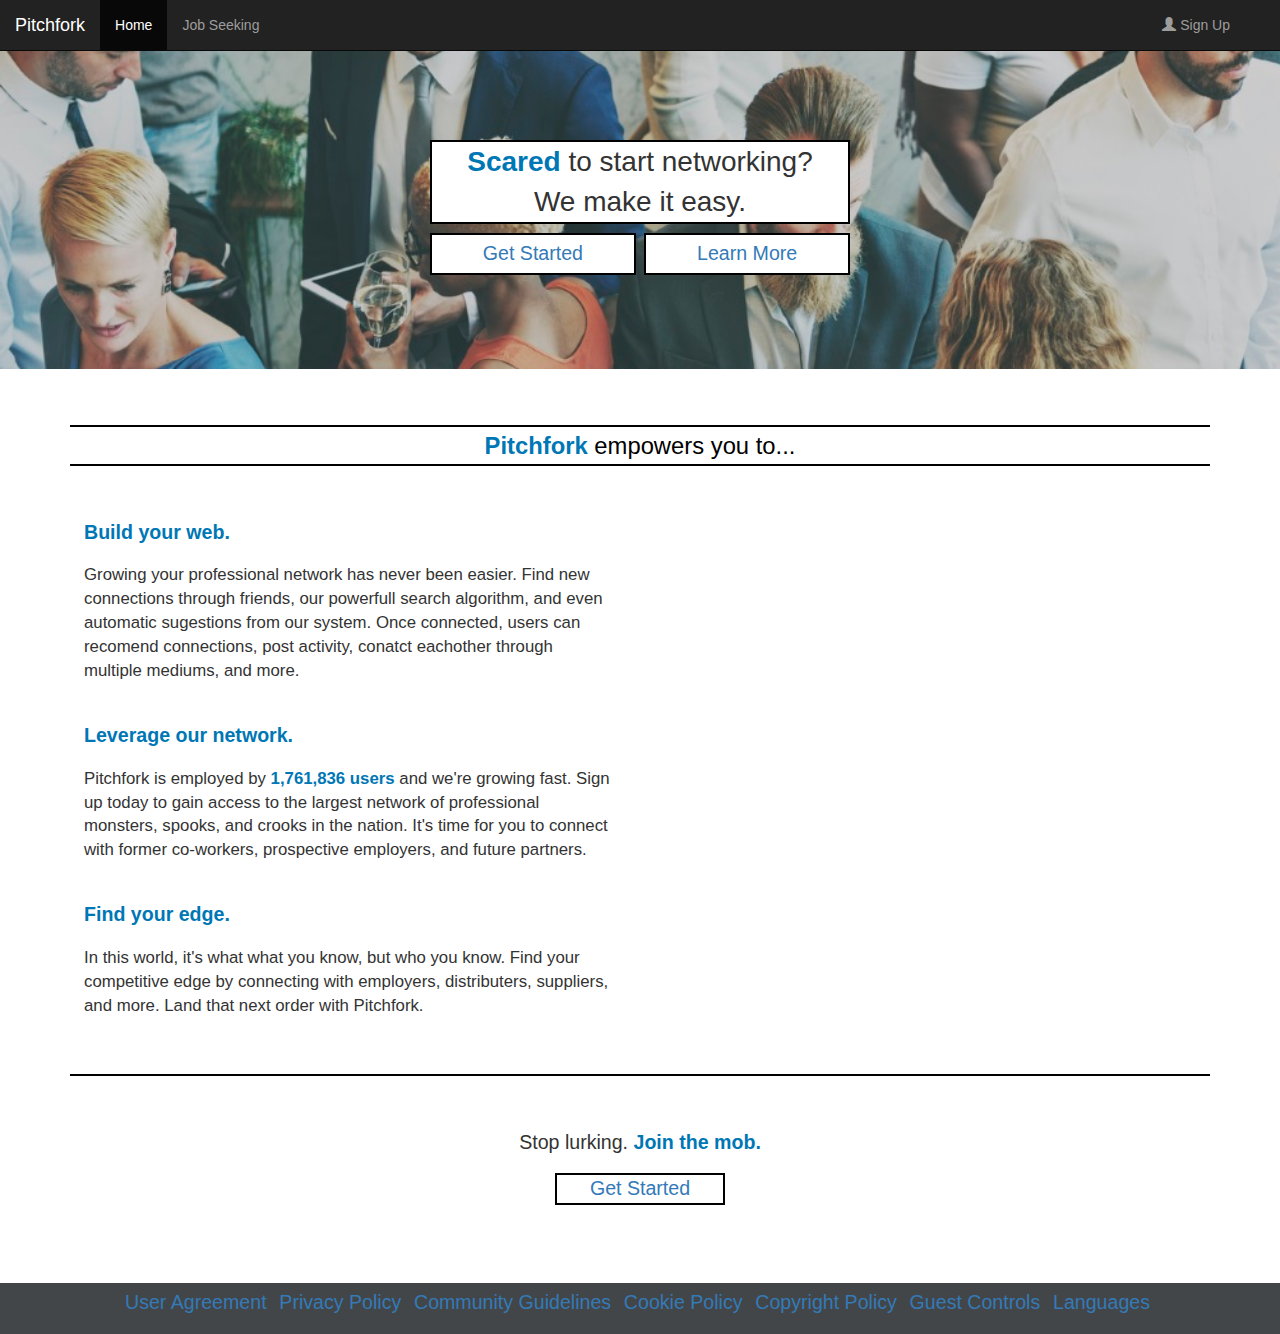
==== commit a0e343be: "Favicon & Standardized Heads" ====
--- a/131webrow2/index.html
+++ b/131webrow2/index.html
@@ -3,7 +3,16 @@
 <html>
 
 <head>
-    <!--Bootstrap-->
+<meta charset="utf-8">
+		<meta name="viewport" content="width=device-width, initial-scale=1">
+		<meta http-equiv="X-UA-Compatible" content="IE=edge">
+
+		<title>PitchFork | Home</title>
+		<link rel="shortcut icon" href="images/favicon.ico">
+		<link rel="apple-touch-icon" href="images/pf.png">
+		<link rel="icon" sizes="192x192" href="images/pf.png">
+    
+	<!--Bootstrap-->
     <!-- <link rel="stylesheet" href="https://maxcdn.bootstrapcdn.com/bootstrap/4.0.0-beta/css/bootstrap.min.css" integrity="sha384-/Y6pD6FV/Vv2HJnA6t+vslU6fwYXjCFtcEpHbNJ0lyAFsXTsjBbfaDjzALeQsN6M" crossorigin="anonymous"> -->
     <link rel="stylesheet" href="https://maxcdn.bootstrapcdn.com/bootstrap/3.3.7/css/bootstrap.min.css" integrity="sha384-BVYiiSIFeK1dGmJRAkycuHAHRg32OmUcww7on3RYdg4Va+PmSTsz/K68vbdEjh4u" crossorigin="anonymous">
 
@@ -34,9 +43,6 @@
             </div>
         </nav>
     </header>
-	
-	<!-- Fixed to the side of the screen. -->
-	<div id="social-bar"></div>
 
     <div id="home-header-img">
         <div id="home-header" class="clearfix center">
@@ -92,7 +98,7 @@
             <div class="col-sm-12 col-md-6 home-col"> <!--    mt-sm-0 mt-md-3 mt-lg-5    py-4-->
                 <article>
                     <h2><strong>Find your edge.</strong></h2> <!--mb-4-->
-                    <p>In this world, it's not what what you know, but who you know. Find your competitive edge by connecting with employers, distributers, suppliers, and more. Land that next order with Pitchfork.</p>
+                    <p>In this world, it's what what you know, but who you know. Find your competitive edge by connecting with employers, distributers, suppliers, and more. Land that next order with Pitchfork.</p>
                 </article>
             </div>
             <div class="col-sm-12 col-md-6 home-col"> <!--    py-4-->
@@ -126,7 +132,7 @@
         </div>
     </footer>
 
-    <script src="js/main.js"></script>
+    <script src="js/home.js"></script>
 </body>
 
 </html>
--- a/131webrow2/css/stylesheet.css
+++ b/131webrow2/css/stylesheet.css
@@ -295,6 +295,95 @@
 
 /* End specific stuff for Sam --- */
 
+/* Modal stuff */
+/#myImg {
+    border-radius: 5px;
+    cursor: pointer;
+    transition: 0.3s;
+}
+
+#myImg:hover {opacity: 0.7;}
+
+/* The Modal (background) */
+.modal {
+    display: none; /* Hidden by default */
+    position: fixed; /* Stay in place */
+    z-index: 1; /* Sit on top */
+    padding-top: 100px; /* Location of the box */
+    left: 0;
+    top: 0;
+    width: 100%; /* Full width */
+    height: 100%; /* Full height */
+    overflow: auto; /* Enable scroll if needed */
+    background-color: rgb(0,0,0); /* Fallback color */
+    background-color: rgba(0,0,0,0.9); /* Black w/ opacity */
+}
+
+/* Modal Content (image) */
+.modal-content {
+    margin: auto;
+    display: block;
+    width: 80%;
+    max-width: 700px;
+}
+
+/* Caption of Modal Image */
+#caption {
+    margin: auto;
+    display: block;
+    width: 80%;
+    max-width: 700px;
+    text-align: center;
+    color: #ccc;
+    padding: 10px 0;
+    height: 150px;
+}
+
+/* Add Animation */
+.modal-content, #caption {
+    -webkit-animation-name: zoom;
+    -webkit-animation-duration: 0.6s;
+    animation-name: zoom;
+    animation-duration: 0.6s;
+}
+
+@-webkit-keyframes zoom {
+    from {-webkit-transform:scale(0)}
+    to {-webkit-transform:scale(1)}
+}
+
+@keyframes zoom {
+    from {transform:scale(0)}
+    to {transform:scale(1)}
+}
+
+/* The Close Button */
+.close {
+    position: absolute;
+    top: 75px;
+    right: 35px;
+    color: #f1f1f1;
+    font-size: 40px;
+    font-weight: bold;
+    transition: 0.3s;
+}
+
+.close:hover,
+.close:focus {
+    color: #bbb;
+    text-decoration: none;
+    cursor: pointer;
+}
+
+/* 100% Image Width on Smaller Screens */
+@media only screen and (max-width: 700px){
+    .modal-content {
+        width: 100%;
+    }
+}
+
+/* End Modal Stuff */
+
 @media screen and (max-width: 992px) {
 
   #section1, #section2, #section3, #section4, #section5{
